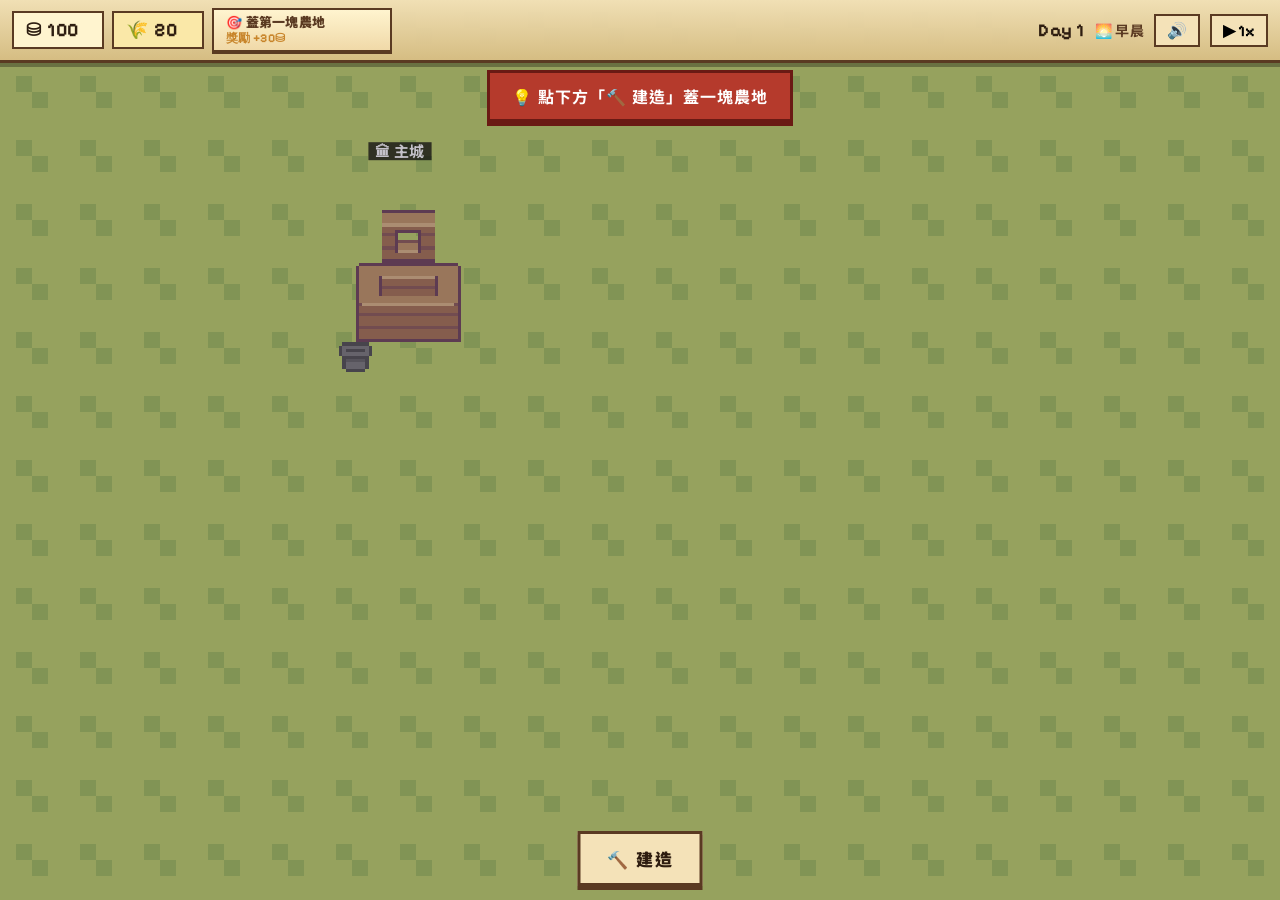
==== IdleEmpire.html @ 75d5b8c8 "v2.0 fixes: 5 個 sub-agent QA 找到的問題 1. [HIGH] 解 dead-end：主城加賣糧食換金幣面板（1糧=2金） 2. [HIGH] 飢餓速率減半 (1.6→0.8" ====
<!DOCTYPE html>
<html lang="zh-Hant">
<head>
<meta charset="UTF-8">
<meta name="viewport" content="width=device-width, initial-scale=1.0, maximum-scale=1.0, user-scalable=no">
<title>Idle Empire — 像素放置王國</title>
<link rel="preconnect" href="https://fonts.googleapis.com">
<link rel="preconnect" href="https://fonts.gstatic.com" crossorigin>
<link href="https://fonts.googleapis.com/css2?family=Pixelify+Sans:wght@500;700&family=Noto+Sans+TC:wght@500;700;900&display=swap" rel="stylesheet">
<link rel="stylesheet" href="./style.css?v=27">
</head>
<body>
  <!-- 載入畫面 -->
  <div id="loadingScreen">
    <div class="loading-inner">
      <div class="loading-title">IDLE EMPIRE</div>
      <div class="loading-subtitle">像素放置王國</div>
      <div class="loading-bar"><div id="loadingFill"></div></div>
      <div id="loadingStatus">準備中…</div>
    </div>
  </div>

  <!-- 主遊戲容器 -->
  <div id="game" class="hidden">
    <canvas id="world"></canvas>

    <!-- 頂部資源欄（v1.6：只留金幣與糧食） -->
    <div id="topBar">
      <div class="res" data-res="gold" title="金幣"><span class="icon">⛁</span><span class="val">0</span></div>
      <div class="res" data-res="food" title="糧食"><span class="icon">🌾</span><span class="val">0</span></div>

      <div id="milestone"></div>

      <div class="spacer"></div>

      <div id="dayInfo">
        <span id="dayLabel">Day 1</span>
        <span id="timeLabel">早晨</span>
        <button id="muteBtn" title="切換音樂">🔊</button>
        <button id="speedBtn" title="切換遊戲速度">▶ 1x</button>
      </div>
    </div>

    <!-- 提示飄字層（由 JS 操作） -->
    <div id="floaters"></div>

    <!-- 右側狀態 / 詳情面板 -->
    <aside id="sidePanel" class="hidden">
      <button class="closeBtn" id="closeSide">✕</button>
      <div id="sideContent"></div>
    </aside>

    <!-- 底部建造選單（v1.6：只留建造） -->
    <div id="bottomBar">
      <button class="bigBtn" id="buildBtn">🔨 建造</button>
    </div>

    <!-- 建造選單彈窗 -->
    <div id="buildMenu" class="modal hidden">
      <div class="modal-inner">
        <h2>選擇要建造的建築</h2>
        <div id="buildList"></div>
        <button class="closeBtn" data-close="buildMenu">✕</button>
      </div>
    </div>

    <!-- v1.6：市場、玩法說明先拿掉，等系統再深些回來 -->

    <!-- 建造擺放提示 -->
    <div id="placementHint" class="hidden">
      <span id="placementText">點擊空地擺放，按 ESC 取消</span>
    </div>

    <!-- 警告浮窗 -->
    <div id="toast" class="hidden"></div>
  </div>

  <script src="./game.js?v=27"></script>
</body>
</html>
---- style.css ----
/* ============================================================
   IDLE EMPIRE — 像素風 UI
   星露谷色調：暖米黃 + 木紋棕 + 草原綠
   ============================================================ */
:root {
  --c-bg: #2a1f17;
  --c-panel: #f4e2b8;
  --c-panel-dark: #d8be84;
  --c-border: #5a3a22;
  --c-border-lite: #8d5a30;
  --c-text: #2e1d10;
  --c-accent: #c8852b;
  --c-good: #4f8a3a;
  --c-bad: #b53a2c;
  --c-gold: #e8b73a;
  --c-wood: #a06a3a;
  --c-ore: #7a8c9c;
  --c-food: #d6a52a;
  --c-potion: #5fa84e;
}

* { box-sizing: border-box; margin: 0; padding: 0; }
html, body { width: 100%; height: 100%; overflow: hidden; }

/* 字體分工：中文用 Noto Sans TC（極清晰）、英數用 Pixelify Sans（保留像素風） */
body {
  font-family: 'Pixelify Sans', 'Noto Sans TC',
               -apple-system, 'PingFang TC', 'Microsoft JhengHei',
               'Segoe UI', sans-serif;
  font-weight: 700;
  color: var(--c-text);
  background: #000;
  user-select: none;
  -webkit-font-smoothing: antialiased;
  letter-spacing: .3px;
}
img, canvas { image-rendering: pixelated; image-rendering: crisp-edges; }
.hidden { display: none !important; }

/* 工具類：純像素數字（資源計數、時鐘） */
.pixfont { font-family: 'Pixelify Sans', 'Noto Sans TC', sans-serif; }
/* 工具類：純中文清晰（內文敘述） */
.cnfont { font-family: 'Noto Sans TC', -apple-system, 'PingFang TC', 'Microsoft JhengHei', sans-serif; }

/* ============================================================
   載入畫面
   ============================================================ */
#loadingScreen {
  position: fixed; inset: 0;
  background: linear-gradient(180deg, #5a3a22 0%, #2a1f17 100%);
  display: flex; align-items: center; justify-content: center;
  z-index: 9999;
  color: #f4e2b8;
}
.loading-inner { text-align: center; min-width: 360px; }
.loading-title {
  font-size: 56px; letter-spacing: 4px; color: #f4e2b8;
  text-shadow: 4px 4px 0 #2a1f17;
  font-family: 'Pixelify Sans', sans-serif;
}
.loading-subtitle {
  font-size: 18px; color: #d8be84; margin: 8px 0 28px;
  font-family: 'Noto Sans TC', sans-serif;
  letter-spacing: 2px;
}
.loading-bar {
  height: 14px; background: #2a1f17; border: 3px solid #f4e2b8;
  border-radius: 0; overflow: hidden;
}
#loadingFill {
  height: 100%; width: 0%;
  background: repeating-linear-gradient(45deg,
    #c8852b 0 6px, #e8b73a 6px 12px);
  transition: width .25s linear;
}
#loadingStatus { font-size: 13px; margin-top: 10px; color: #b89868; }

/* ============================================================
   遊戲畫布
   ============================================================ */
#game { position: fixed; inset: 0; }
#world {
  display: block;
  width: 100%; height: 100%;
  cursor: grab;
  background: #2a3018;
}
#world.dragging { cursor: grabbing; }
#world.placing { cursor: crosshair; }

/* ============================================================
   頂部資源欄
   ============================================================ */
#topBar {
  position: absolute; top: 0; left: 0; right: 0;
  display: flex; align-items: center; gap: 8px;
  padding: 8px 12px;
  background: linear-gradient(180deg, rgba(244,226,184,.96), rgba(216,190,132,.96));
  border-bottom: 3px solid var(--c-border);
  box-shadow: 0 4px 0 rgba(0,0,0,.3);
  z-index: 10;
}
#topBar .res {
  display: flex; align-items: center; gap: 6px;
  background: var(--c-panel);
  border: 2px solid var(--c-border);
  padding: 6px 12px;
  font-size: 17px;
  min-width: 92px;
  position: relative;
}
#topBar .res .icon { font-size: 18px; filter: grayscale(.05); }
#topBar .res .val {
  font-family: 'Pixelify Sans', sans-serif;
  font-variant-numeric: tabular-nums;
  font-size: 19px;
}
#topBar .res[data-res="gold"]   { background: #fff4cf; }
#topBar .res[data-res="wood"]   { background: #f0d9b8; }
#topBar .res[data-res="ore"]    { background: #d8dee4; }
#topBar .res[data-res="food"]   { background: #fae8a8; }
#topBar .res[data-res="potion"] { background: #d8ecc8; }
#topBar .spacer { flex: 1; }

/* 里程碑顯示 v2.0 */
#milestone {
  display: flex; flex-direction: column;
  background: linear-gradient(180deg, #fff4cf, #f0d9a8);
  border: 2px solid var(--c-border);
  padding: 4px 12px;
  font-size: 12px; line-height: 1.3;
  min-width: 180px;
  box-shadow: 0 2px 0 var(--c-border);
}
#milestone .ms-label {
  font-family: 'Noto Sans TC', sans-serif; font-weight: 900;
  color: var(--c-border); font-size: 13px;
}
#milestone .ms-reward {
  font-family: 'Pixelify Sans', sans-serif;
  color: var(--c-accent); font-size: 12px;
}
@media (max-width: 768px) {
  /* 手機：里程碑改成 chip 樣式，內容更緊湊 */
  #milestone {
    min-width: 0; max-width: 50vw;
    padding: 3px 8px;
    font-size: 11px;
  }
  #milestone .ms-label { font-size: 11px; }
  #milestone .ms-reward { font-size: 10px; }
}

#dayInfo {
  display: flex; align-items: center; gap: 10px;
  font-size: 16px;
}
#dayInfo #dayLabel { font-family: 'Pixelify Sans', sans-serif; font-size: 18px; }
#dayInfo #timeLabel { color: var(--c-border); font-size: 14px; font-family: 'Noto Sans TC', sans-serif; }
#speedBtn, #muteBtn {
  border: 2px solid var(--c-border);
  background: var(--c-panel);
  padding: 5px 11px; font-family: 'Pixelify Sans', sans-serif; font-weight: 700;
  cursor: pointer; font-size: 16px;
}
#speedBtn:hover, #muteBtn:hover { background: #fff4cf; }

/* ============================================================
   底部按鈕欄
   ============================================================ */
#bottomBar {
  position: absolute; bottom: 14px; left: 50%; transform: translateX(-50%);
  display: flex; gap: 12px;
  z-index: 10;
}
.bigBtn {
  font-family: 'Noto Sans TC', sans-serif; font-weight: 900; font-size: 17px;
  padding: 12px 26px;
  background: var(--c-panel);
  border: 3px solid var(--c-border);
  box-shadow: 0 4px 0 var(--c-border);
  cursor: pointer; color: var(--c-text);
  transition: transform .04s, box-shadow .04s;
  letter-spacing: 2px;
}
.bigBtn:hover { background: #fff4cf; }
.bigBtn:active { transform: translateY(3px); box-shadow: 0 1px 0 var(--c-border); }

/* 玩家還沒蓋過農地時，建造按鈕脈動提示 */
.bigBtn.pulse {
  animation: btn-pulse 1.6s ease-in-out infinite;
}
@keyframes btn-pulse {
  0%, 100% { box-shadow: 0 4px 0 var(--c-border), 0 0 0 0 rgba(232,183,58,.6); }
  50% { box-shadow: 0 4px 0 var(--c-border), 0 0 0 14px rgba(232,183,58,0); }
}

/* ============================================================
   側邊面板（建築/NPC 詳情）
   ============================================================ */
#sidePanel {
  position: absolute; top: 60px; right: 14px; bottom: 80px;
  width: 320px;
  background: var(--c-panel);
  border: 3px solid var(--c-border);
  box-shadow: 4px 4px 0 rgba(0,0,0,.3);
  padding: 14px;
  overflow-y: auto;
  z-index: 8;
}
#sidePanel h2 { font-size: 20px; margin-bottom: 8px; color: var(--c-border); border-bottom: 2px dashed var(--c-border-lite); padding-bottom: 6px; font-family: 'Noto Sans TC', sans-serif; letter-spacing: 1px; }
#sidePanel h3 { font-size: 15px; margin: 10px 0 4px; font-family: 'Noto Sans TC', sans-serif; }
#sidePanel .stat { display: flex; justify-content: space-between; font-size: 14px; padding: 3px 0; font-family: 'Noto Sans TC', sans-serif; }
#sidePanel .stat span:last-child { font-family: 'Pixelify Sans', sans-serif; font-size: 15px; }
#sidePanel .bar { background: #2a1f17; border: 2px solid var(--c-border); height: 12px; margin: 4px 0 8px; position: relative; }
#sidePanel .bar > div { height: 100%; transition: width .2s; }
#sidePanel .bar.hp > div { background: linear-gradient(90deg, #d65a3a, #f08858); }
#sidePanel .bar.hunger > div { background: linear-gradient(90deg, #c8852b, #e8b73a); }
#sidePanel .actBtn {
  width: 100%; margin-top: 8px;
  padding: 10px; font-family: inherit; font-weight: 700; font-size: 14px;
  background: var(--c-good); color: #fff;
  border: 2px solid #2a4a1a; box-shadow: 0 3px 0 #2a4a1a;
  cursor: pointer;
}
#sidePanel .actBtn:hover { filter: brightness(1.1); }
#sidePanel .actBtn:disabled { background: #888; border-color: #444; box-shadow: 0 3px 0 #444; cursor: not-allowed; }
#sidePanel .actBtn.danger { background: var(--c-bad); border-color: #6a1a14; box-shadow: 0 3px 0 #6a1a14; }
#sidePanel .npcCard {
  border: 2px solid var(--c-border-lite);
  padding: 6px; margin: 4px 0;
  background: rgba(255,255,255,.4);
  font-size: 12px;
  cursor: pointer;
}
#sidePanel .npcCard:hover { background: rgba(255,255,255,.7); }

.closeBtn {
  position: absolute; top: 6px; right: 6px;
  width: 28px; height: 28px;
  border: 2px solid var(--c-border);
  background: var(--c-bad); color: #fff;
  font-family: inherit; font-weight: 700; cursor: pointer;
  font-size: 14px;
}

/* ============================================================
   建造選單 / 市場 / 玩法 共用 Modal
   ============================================================ */
.modal {
  position: fixed; inset: 0;
  background: rgba(0,0,0,.5);
  display: flex; align-items: center; justify-content: center;
  z-index: 100;
}
.modal-inner {
  background: var(--c-panel);
  border: 3px solid var(--c-border);
  box-shadow: 6px 6px 0 rgba(0,0,0,.3);
  padding: 20px 22px;
  max-width: 540px; width: 90%;
  max-height: 80vh;
  overflow-y: auto;
  position: relative;
}
.modal-inner h2 { font-size: 22px; margin-bottom: 12px; color: var(--c-border); font-family: 'Noto Sans TC', sans-serif; letter-spacing: 1px; }
.modal-inner ul { list-style: none; padding: 0; }
.modal-inner li { font-size: 15px; padding: 7px 0; border-bottom: 1px dashed var(--c-border-lite); font-family: 'Noto Sans TC', sans-serif; line-height: 1.5; }
.modal-inner .hint { font-size: 14px; color: var(--c-border-lite); margin-bottom: 12px; font-family: 'Noto Sans TC', sans-serif; }

.buildCard, .marketRow {
  display: flex; align-items: center; gap: 10px;
  padding: 10px;
  border: 2px solid var(--c-border-lite);
  background: #fff4cf;
  margin-bottom: 8px;
  cursor: pointer;
  transition: transform .04s;
}
.buildCard:hover, .marketRow:hover { background: #fff8e1; transform: translateX(3px); }
.buildCard.disabled, .marketRow.disabled { opacity: .5; cursor: not-allowed; }
.buildCard .info, .marketRow .info { flex: 1; }
.buildCard .name, .marketRow .name { font-size: 17px; font-family: 'Noto Sans TC', sans-serif; }
.buildCard .desc { font-size: 13px; color: var(--c-border-lite); font-family: 'Noto Sans TC', sans-serif; line-height: 1.4; margin: 3px 0; }
.buildCard .cost, .marketRow .cost { font-size: 14px; color: var(--c-border); font-family: 'Pixelify Sans', sans-serif; }
.buildCard .preview { width: 56px; height: 56px; image-rendering: pixelated; }

.marketRow .qtyBtn {
  font-family: 'Noto Sans TC', sans-serif; font-weight: 900;
  background: var(--c-accent); color: #fff;
  border: 2px solid var(--c-border); padding: 7px 14px;
  cursor: pointer; box-shadow: 0 2px 0 var(--c-border);
  font-size: 14px;
  letter-spacing: 1px;
}
.marketRow .qtyBtn:hover { filter: brightness(1.1); }
.marketRow .qtyBtn:disabled { opacity: .4; cursor: not-allowed; }

/* ============================================================
   擺放提示
   ============================================================ */
#placementHint {
  position: absolute; top: 60px; left: 50%; transform: translateX(-50%);
  background: var(--c-panel);
  border: 3px solid var(--c-border);
  padding: 6px 14px;
  font-size: 13px;
  z-index: 50;
  box-shadow: 0 3px 0 var(--c-border);
  animation: bobIn .3s ease;
}
@keyframes bobIn {
  from { opacity: 0; transform: translate(-50%, -10px); }
  to { opacity: 1; transform: translate(-50%, 0); }
}

/* ============================================================
   飄字提示
   ============================================================ */
#floaters {
  position: absolute; inset: 0;
  pointer-events: none;
  z-index: 5;
  overflow: hidden;
}
.floater {
  position: absolute;
  font-size: 17px; font-weight: 700;
  font-family: 'Pixelify Sans', sans-serif;
  text-shadow: 1px 1px 0 #000, 2px 2px 0 #000, 0 0 4px rgba(0,0,0,.6);
  animation: floatUp 1.2s forwards;
  pointer-events: none;
}
.floater.gain { color: #ffd84a; }
.floater.lose { color: #ff7a5c; }
.floater.info { color: #aef0ff; }
@keyframes floatUp {
  0% { opacity: 0; transform: translate(-50%, 0); }
  15% { opacity: 1; transform: translate(-50%, -8px); }
  100% { opacity: 0; transform: translate(-50%, -36px); }
}

/* ============================================================
   Toast 警告
   ============================================================ */
#toast {
  position: absolute; top: 70px; left: 50%; transform: translateX(-50%);
  background: var(--c-bad); color: #fff;
  padding: 11px 22px;
  border: 3px solid #6a1a14;
  box-shadow: 0 4px 0 #6a1a14;
  z-index: 200;
  font-size: 16px;
  font-family: 'Noto Sans TC', sans-serif;
  font-weight: 700;
  letter-spacing: 1px;
  animation: bobIn .3s ease;
}

#placementHint { font-size: 14px; font-family: 'Noto Sans TC', sans-serif; }

/* ============================================================
   手機/平板響應式（觸控友好）
   ============================================================ */
@media (max-width: 768px) {
  /* 頂部資源欄：縮小 + 允許橫向捲動 */
  #topBar { gap: 4px; padding: 6px 8px; overflow-x: auto; flex-wrap: nowrap; }
  #topBar .res {
    min-width: 64px; padding: 4px 8px; font-size: 14px;
    flex-shrink: 0;
  }
  #topBar .res .icon { font-size: 14px; }
  #topBar .res .val { font-size: 15px; }
  #dayInfo { gap: 4px; font-size: 13px; flex-shrink: 0; }
  #dayInfo #dayLabel { font-size: 14px; }
  #dayInfo #timeLabel { font-size: 11px; }
  #speedBtn, #muteBtn { padding: 6px 10px; font-size: 14px; }

  /* 底部按鈕：放大易按 */
  #bottomBar { bottom: 10px; gap: 8px; }
  .bigBtn {
    font-size: 16px; padding: 14px 20px;
    border-width: 2px; box-shadow: 0 3px 0 var(--c-border);
  }

  /* 側邊面板：手機改成全寬 + 從底部彈出 */
  #sidePanel {
    top: auto; bottom: 80px; left: 8px; right: 8px;
    width: auto; max-height: 50vh;
  }

  /* 模組視窗：佔更大畫面 */
  .modal-inner { padding: 16px; max-width: 92%; }
  .modal-inner h2 { font-size: 19px; }

  /* 載入畫面 */
  .loading-title { font-size: 38px; }
  .loading-subtitle { font-size: 15px; }
  .loading-inner { min-width: 280px; }
}

@media (max-width: 480px) {
  #topBar .res { min-width: 56px; font-size: 13px; }
  .bigBtn { font-size: 15px; padding: 12px 16px; }
}

/* 觸控裝置：禁掉長按選取、雙擊放大 */
canvas {
  touch-action: none;
  -webkit-user-select: none;
  -webkit-touch-callout: none;
}
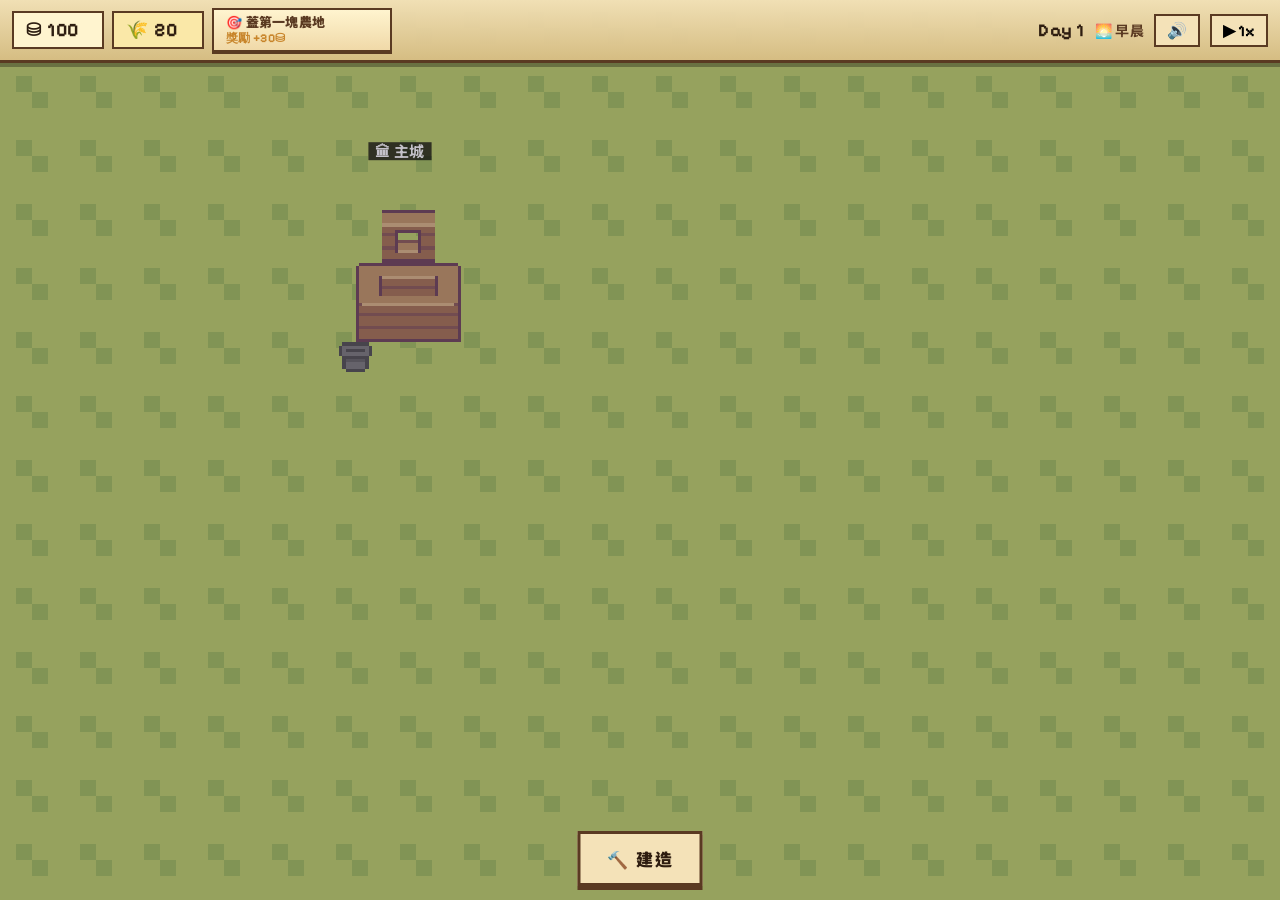
==== commit a73f6f8e: "v2.0: 加王國統計面板（點主城看遊玩時間/累積收成/招募/死亡）" ====
--- a/IdleEmpire.html
+++ b/IdleEmpire.html
@@ -7,7 +7,7 @@
 <link rel="preconnect" href="https://fonts.googleapis.com">
 <link rel="preconnect" href="https://fonts.gstatic.com" crossorigin>
 <link href="https://fonts.googleapis.com/css2?family=Pixelify+Sans:wght@500;700&family=Noto+Sans+TC:wght@500;700;900&display=swap" rel="stylesheet">
-<link rel="stylesheet" href="./style.css?v=27">
+<link rel="stylesheet" href="./style.css?v=28">
 </head>
 <body>
   <!-- 載入畫面 -->
@@ -75,6 +75,6 @@
     <div id="toast" class="hidden"></div>
   </div>
 
-  <script src="./game.js?v=27"></script>
+  <script src="./game.js?v=28"></script>
 </body>
 </html>
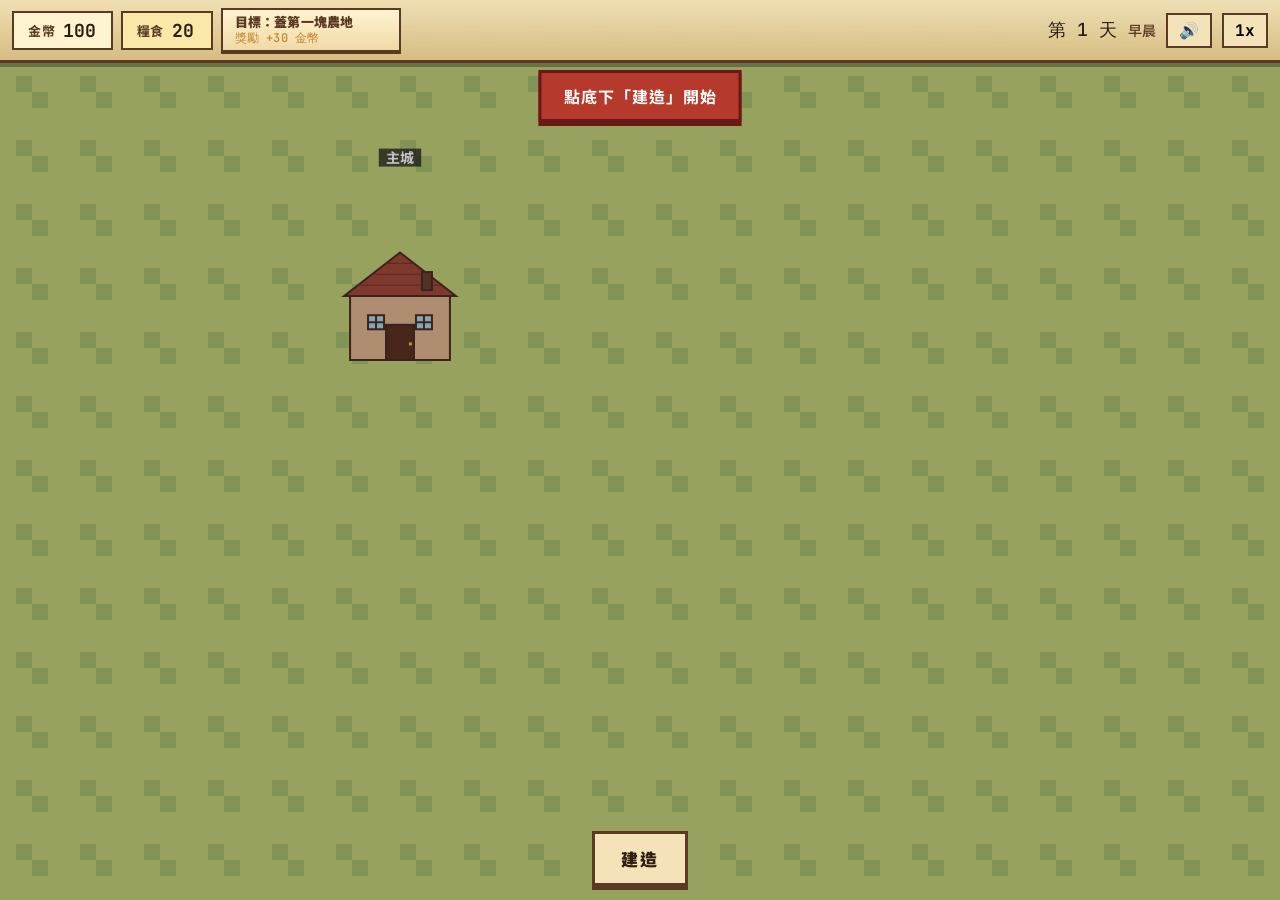
==== commit 9361b15b: "v2.1: 5 項回饋（字體/移除 emoji/簡化文字/4 軸移動/主城重畫） 1. 字體換 JetBrains Mono（2/8 完全分得清）+ Noto Sans TC 中文 2. 全部移除 e" ====
--- a/IdleEmpire.html
+++ b/IdleEmpire.html
@@ -6,8 +6,8 @@
 <title>Idle Empire — 像素放置王國</title>
 <link rel="preconnect" href="https://fonts.googleapis.com">
 <link rel="preconnect" href="https://fonts.gstatic.com" crossorigin>
-<link href="https://fonts.googleapis.com/css2?family=Pixelify+Sans:wght@500;700&family=Noto+Sans+TC:wght@500;700;900&display=swap" rel="stylesheet">
-<link rel="stylesheet" href="./style.css?v=28">
+<link href="https://fonts.googleapis.com/css2?family=Noto+Sans+TC:wght@400;500;700;900&family=JetBrains+Mono:wght@500;700&display=swap" rel="stylesheet">
+<link rel="stylesheet" href="./style.css?v=30">
 </head>
 <body>
   <!-- 載入畫面 -->
@@ -16,7 +16,7 @@
       <div class="loading-title">IDLE EMPIRE</div>
       <div class="loading-subtitle">像素放置王國</div>
       <div class="loading-bar"><div id="loadingFill"></div></div>
-      <div id="loadingStatus">準備中…</div>
+      <div id="loadingStatus">準備中</div>
     </div>
   </div>
 
@@ -24,20 +24,20 @@
   <div id="game" class="hidden">
     <canvas id="world"></canvas>
 
-    <!-- 頂部資源欄（v1.6：只留金幣與糧食） -->
+    <!-- 頂部資源欄（v2.1：純文字標籤、無 emoji） -->
     <div id="topBar">
-      <div class="res" data-res="gold" title="金幣"><span class="icon">⛁</span><span class="val">0</span></div>
-      <div class="res" data-res="food" title="糧食"><span class="icon">🌾</span><span class="val">0</span></div>
+      <div class="res" data-res="gold"><span class="lbl">金幣</span><span class="val">0</span></div>
+      <div class="res" data-res="food"><span class="lbl">糧食</span><span class="val">0</span></div>
 
       <div id="milestone"></div>
 
       <div class="spacer"></div>
 
       <div id="dayInfo">
-        <span id="dayLabel">Day 1</span>
+        <span id="dayLabel">第 1 天</span>
         <span id="timeLabel">早晨</span>
-        <button id="muteBtn" title="切換音樂">🔊</button>
-        <button id="speedBtn" title="切換遊戲速度">▶ 1x</button>
+        <button id="muteBtn" title="切換音樂">音</button>
+        <button id="speedBtn" title="切換遊戲速度">1x</button>
       </div>
     </div>
 
@@ -50,9 +50,9 @@
       <div id="sideContent"></div>
     </aside>
 
-    <!-- 底部建造選單（v1.6：只留建造） -->
+    <!-- 底部建造選單（v2.1：純文字） -->
     <div id="bottomBar">
-      <button class="bigBtn" id="buildBtn">🔨 建造</button>
+      <button class="bigBtn" id="buildBtn">建造</button>
     </div>
 
     <!-- 建造選單彈窗 -->
@@ -68,13 +68,13 @@
 
     <!-- 建造擺放提示 -->
     <div id="placementHint" class="hidden">
-      <span id="placementText">點擊空地擺放，按 ESC 取消</span>
+      <span id="placementText">點空地擺放，ESC 取消</span>
     </div>
 
     <!-- 警告浮窗 -->
     <div id="toast" class="hidden"></div>
   </div>
 
-  <script src="./game.js?v=28"></script>
+  <script src="./game.js?v=30"></script>
 </body>
 </html>
--- a/style.css
+++ b/style.css
@@ -22,25 +22,23 @@
 * { box-sizing: border-box; margin: 0; padding: 0; }
 html, body { width: 100%; height: 100%; overflow: hidden; }
 
-/* 字體分工：中文用 Noto Sans TC（極清晰）、英數用 Pixelify Sans（保留像素風） */
+/* v2.1：字體 — 數字用 JetBrains Mono（2/8 完全分得清）、中文用 Noto Sans TC */
 body {
-  font-family: 'Pixelify Sans', 'Noto Sans TC',
+  font-family: 'JetBrains Mono', 'Noto Sans TC',
                -apple-system, 'PingFang TC', 'Microsoft JhengHei',
                'Segoe UI', sans-serif;
-  font-weight: 700;
+  font-weight: 500;
   color: var(--c-text);
   background: #000;
   user-select: none;
   -webkit-font-smoothing: antialiased;
-  letter-spacing: .3px;
+  letter-spacing: .2px;
 }
 img, canvas { image-rendering: pixelated; image-rendering: crisp-edges; }
 .hidden { display: none !important; }
 
-/* 工具類：純像素數字（資源計數、時鐘） */
-.pixfont { font-family: 'Pixelify Sans', 'Noto Sans TC', sans-serif; }
-/* 工具類：純中文清晰（內文敘述） */
-.cnfont { font-family: 'Noto Sans TC', -apple-system, 'PingFang TC', 'Microsoft JhengHei', sans-serif; }
+.numfont { font-family: 'JetBrains Mono', monospace; font-variant-numeric: tabular-nums; }
+.cnfont { font-family: 'Noto Sans TC', -apple-system, 'PingFang TC', sans-serif; }
 
 /* ============================================================
    載入畫面
@@ -56,7 +54,7 @@
 .loading-title {
   font-size: 56px; letter-spacing: 4px; color: #f4e2b8;
   text-shadow: 4px 4px 0 #2a1f17;
-  font-family: 'Pixelify Sans', sans-serif;
+  font-family: 'JetBrains Mono', sans-serif;
 }
 .loading-subtitle {
   font-size: 18px; color: #d8be84; margin: 8px 0 28px;
@@ -101,19 +99,24 @@
   z-index: 10;
 }
 #topBar .res {
-  display: flex; align-items: center; gap: 6px;
+  display: flex; align-items: center; gap: 8px;
   background: var(--c-panel);
   border: 2px solid var(--c-border);
-  padding: 6px 12px;
-  font-size: 17px;
+  padding: 6px 14px;
   min-width: 92px;
   position: relative;
 }
-#topBar .res .icon { font-size: 18px; filter: grayscale(.05); }
+#topBar .res .lbl {
+  font-family: 'Noto Sans TC', sans-serif;
+  font-size: 13px; font-weight: 700;
+  color: var(--c-border);
+  letter-spacing: .5px;
+}
 #topBar .res .val {
-  font-family: 'Pixelify Sans', sans-serif;
+  font-family: 'JetBrains Mono', monospace;
   font-variant-numeric: tabular-nums;
-  font-size: 19px;
+  font-size: 18px; font-weight: 700;
+  color: var(--c-text);
 }
 #topBar .res[data-res="gold"]   { background: #fff4cf; }
 #topBar .res[data-res="wood"]   { background: #f0d9b8; }
@@ -137,7 +140,7 @@
   color: var(--c-border); font-size: 13px;
 }
 #milestone .ms-reward {
-  font-family: 'Pixelify Sans', sans-serif;
+  font-family: 'JetBrains Mono', sans-serif;
   color: var(--c-accent); font-size: 12px;
 }
 @media (max-width: 768px) {
@@ -155,12 +158,12 @@
   display: flex; align-items: center; gap: 10px;
   font-size: 16px;
 }
-#dayInfo #dayLabel { font-family: 'Pixelify Sans', sans-serif; font-size: 18px; }
+#dayInfo #dayLabel { font-family: 'JetBrains Mono', sans-serif; font-size: 18px; }
 #dayInfo #timeLabel { color: var(--c-border); font-size: 14px; font-family: 'Noto Sans TC', sans-serif; }
 #speedBtn, #muteBtn {
   border: 2px solid var(--c-border);
   background: var(--c-panel);
-  padding: 5px 11px; font-family: 'Pixelify Sans', sans-serif; font-weight: 700;
+  padding: 5px 11px; font-family: 'JetBrains Mono', sans-serif; font-weight: 700;
   cursor: pointer; font-size: 16px;
 }
 #speedBtn:hover, #muteBtn:hover { background: #fff4cf; }
@@ -211,7 +214,7 @@
 #sidePanel h2 { font-size: 20px; margin-bottom: 8px; color: var(--c-border); border-bottom: 2px dashed var(--c-border-lite); padding-bottom: 6px; font-family: 'Noto Sans TC', sans-serif; letter-spacing: 1px; }
 #sidePanel h3 { font-size: 15px; margin: 10px 0 4px; font-family: 'Noto Sans TC', sans-serif; }
 #sidePanel .stat { display: flex; justify-content: space-between; font-size: 14px; padding: 3px 0; font-family: 'Noto Sans TC', sans-serif; }
-#sidePanel .stat span:last-child { font-family: 'Pixelify Sans', sans-serif; font-size: 15px; }
+#sidePanel .stat span:last-child { font-family: 'JetBrains Mono', sans-serif; font-size: 15px; }
 #sidePanel .bar { background: #2a1f17; border: 2px solid var(--c-border); height: 12px; margin: 4px 0 8px; position: relative; }
 #sidePanel .bar > div { height: 100%; transition: width .2s; }
 #sidePanel .bar.hp > div { background: linear-gradient(90deg, #d65a3a, #f08858); }
@@ -282,7 +285,7 @@
 .buildCard .info, .marketRow .info { flex: 1; }
 .buildCard .name, .marketRow .name { font-size: 17px; font-family: 'Noto Sans TC', sans-serif; }
 .buildCard .desc { font-size: 13px; color: var(--c-border-lite); font-family: 'Noto Sans TC', sans-serif; line-height: 1.4; margin: 3px 0; }
-.buildCard .cost, .marketRow .cost { font-size: 14px; color: var(--c-border); font-family: 'Pixelify Sans', sans-serif; }
+.buildCard .cost, .marketRow .cost { font-size: 14px; color: var(--c-border); font-family: 'JetBrains Mono', sans-serif; }
 .buildCard .preview { width: 56px; height: 56px; image-rendering: pixelated; }
 
 .marketRow .qtyBtn {
@@ -326,7 +329,7 @@
 .floater {
   position: absolute;
   font-size: 17px; font-weight: 700;
-  font-family: 'Pixelify Sans', sans-serif;
+  font-family: 'JetBrains Mono', sans-serif;
   text-shadow: 1px 1px 0 #000, 2px 2px 0 #000, 0 0 4px rgba(0,0,0,.6);
   animation: floatUp 1.2s forwards;
   pointer-events: none;
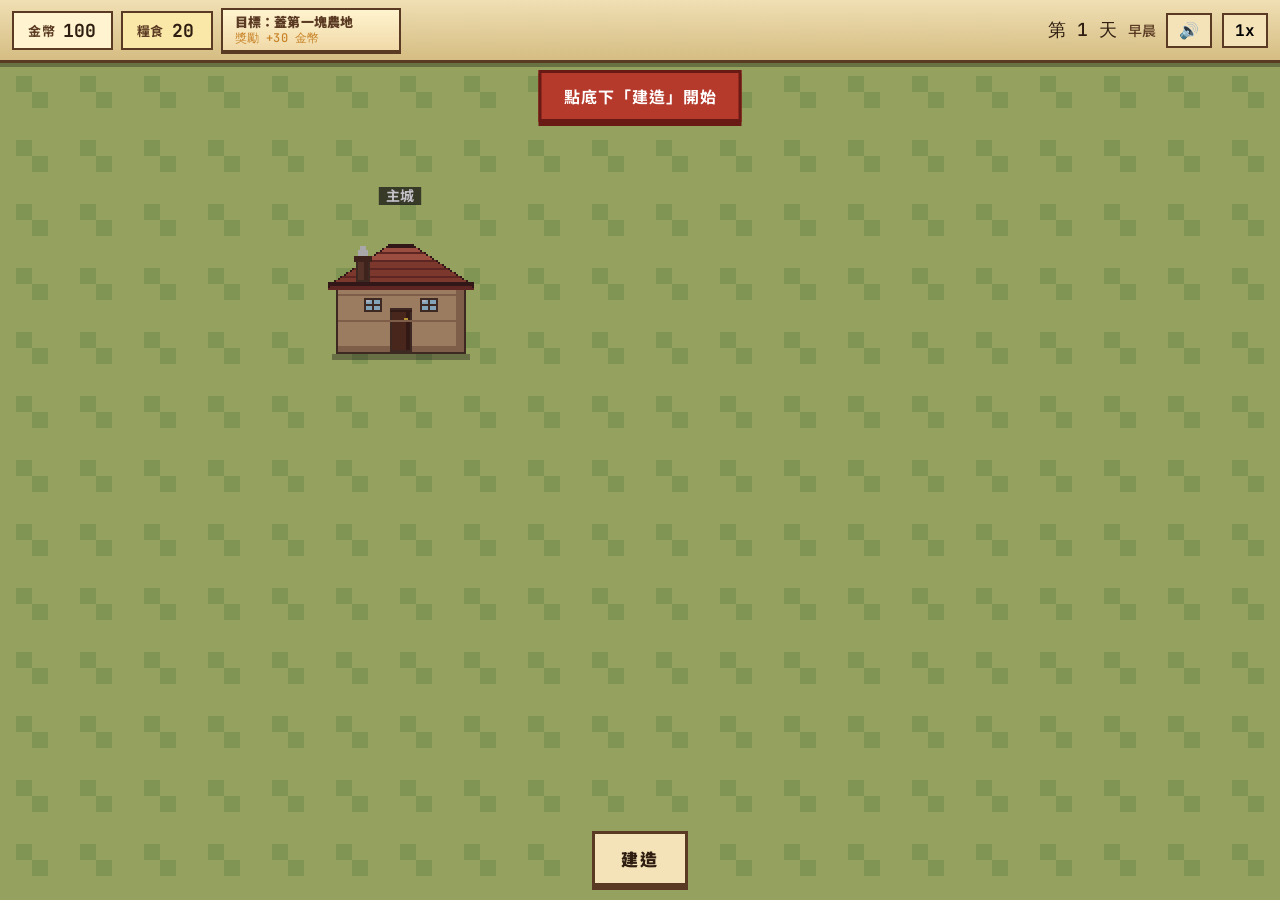
==== commit daeb36cc: "v2.2: 4 項回饋 1. NPC 抖動修復：L 型路徑（軸選擇後維持到該軸到達，不再每 tick 重選） 2. 主城重做為真像素 sprite（PIL 繪製 96x80，限定調色盤、無反鋸齒） 3" ====
--- a/IdleEmpire.html
+++ b/IdleEmpire.html
@@ -7,7 +7,7 @@
 <link rel="preconnect" href="https://fonts.googleapis.com">
 <link rel="preconnect" href="https://fonts.gstatic.com" crossorigin>
 <link href="https://fonts.googleapis.com/css2?family=Noto+Sans+TC:wght@400;500;700;900&family=JetBrains+Mono:wght@500;700&display=swap" rel="stylesheet">
-<link rel="stylesheet" href="./style.css?v=30">
+<link rel="stylesheet" href="./style.css?v=31">
 </head>
 <body>
   <!-- 載入畫面 -->
@@ -75,6 +75,6 @@
     <div id="toast" class="hidden"></div>
   </div>
 
-  <script src="./game.js?v=30"></script>
+  <script src="./game.js?v=31"></script>
 </body>
 </html>
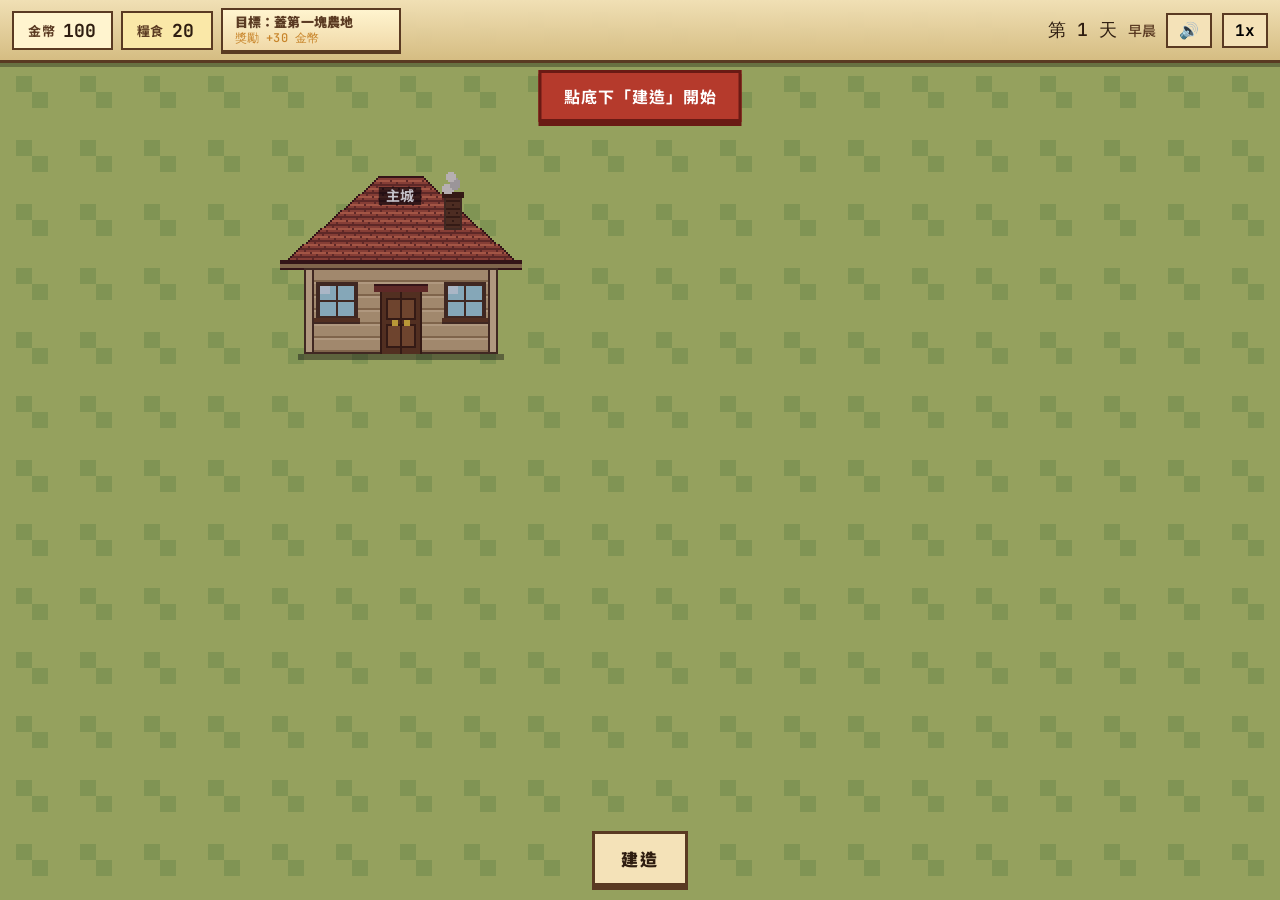
==== commit 717e3ca6: "v2.3: 4 項回饋全部解 1. NPC 多時卡頓 → 視窗 culling（畫面外不渲染）+ name 標籤寬度 cache（避免每幀 measureText）+ 移除非必要 ctx.save/r" ====
--- a/IdleEmpire.html
+++ b/IdleEmpire.html
@@ -7,7 +7,7 @@
 <link rel="preconnect" href="https://fonts.googleapis.com">
 <link rel="preconnect" href="https://fonts.gstatic.com" crossorigin>
 <link href="https://fonts.googleapis.com/css2?family=Noto+Sans+TC:wght@400;500;700;900&family=JetBrains+Mono:wght@500;700&display=swap" rel="stylesheet">
-<link rel="stylesheet" href="./style.css?v=31">
+<link rel="stylesheet" href="./style.css?v=33">
 </head>
 <body>
   <!-- 載入畫面 -->
@@ -75,6 +75,6 @@
     <div id="toast" class="hidden"></div>
   </div>
 
-  <script src="./game.js?v=31"></script>
+  <script src="./game.js?v=33"></script>
 </body>
 </html>
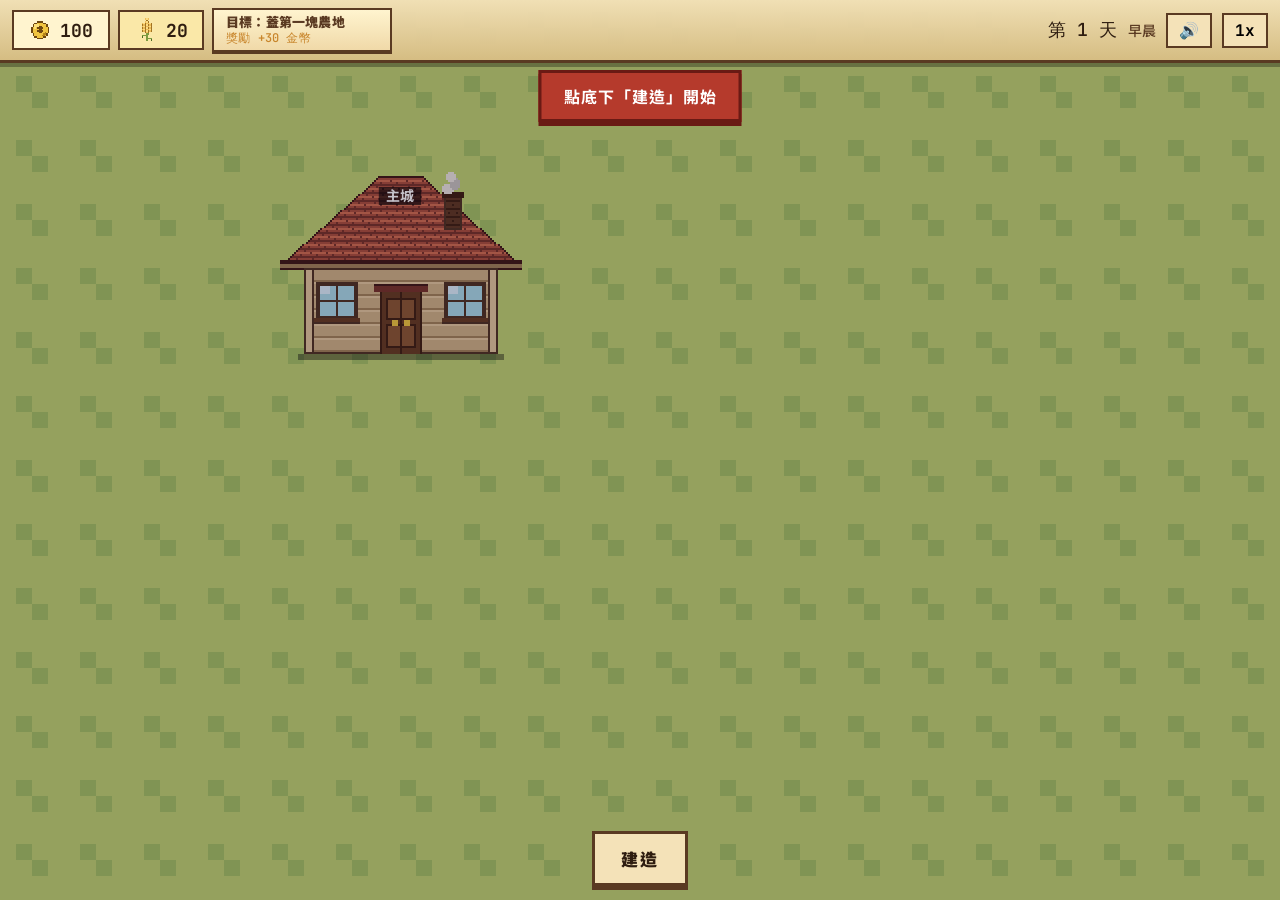
==== commit 28aac390: "v2.4: 9 項回饋全部解 + #9 自行優化 1. NPC-NPC 碰撞：靠近時互相推開（不再重疊穿過） 2. 移除農地稻草人 3. 賣糧食功能搬到獨立市場建築（60 金）；主城變純統計 4. 升" ====
--- a/IdleEmpire.html
+++ b/IdleEmpire.html
@@ -7,7 +7,7 @@
 <link rel="preconnect" href="https://fonts.googleapis.com">
 <link rel="preconnect" href="https://fonts.gstatic.com" crossorigin>
 <link href="https://fonts.googleapis.com/css2?family=Noto+Sans+TC:wght@400;500;700;900&family=JetBrains+Mono:wght@500;700&display=swap" rel="stylesheet">
-<link rel="stylesheet" href="./style.css?v=33">
+<link rel="stylesheet" href="./style.css?v=34">
 </head>
 <body>
   <!-- 載入畫面 -->
@@ -24,10 +24,10 @@
   <div id="game" class="hidden">
     <canvas id="world"></canvas>
 
-    <!-- 頂部資源欄（v2.1：純文字標籤、無 emoji） -->
+    <!-- 頂部資源欄（v2.4：自製像素 icon） -->
     <div id="topBar">
-      <div class="res" data-res="gold"><span class="lbl">金幣</span><span class="val">0</span></div>
-      <div class="res" data-res="food"><span class="lbl">糧食</span><span class="val">0</span></div>
+      <div class="res" data-res="gold"><img class="ico" src="./assets/ui/icons/coin.png?v=33"  alt="金幣"><span class="val">0</span></div>
+      <div class="res" data-res="food"><img class="ico" src="./assets/ui/icons/wheat.png?v=33" alt="糧食"><span class="val">0</span></div>
 
       <div id="milestone"></div>
 
@@ -75,6 +75,6 @@
     <div id="toast" class="hidden"></div>
   </div>
 
-  <script src="./game.js?v=33"></script>
+  <script src="./game.js?v=34"></script>
 </body>
 </html>
--- a/style.css
+++ b/style.css
@@ -103,14 +103,13 @@
   background: var(--c-panel);
   border: 2px solid var(--c-border);
   padding: 6px 14px;
-  min-width: 92px;
+  min-width: 84px;
   position: relative;
 }
-#topBar .res .lbl {
-  font-family: 'Noto Sans TC', sans-serif;
-  font-size: 13px; font-weight: 700;
-  color: var(--c-border);
-  letter-spacing: .5px;
+#topBar .res .ico {
+  width: 24px; height: 24px;
+  image-rendering: pixelated;
+  flex-shrink: 0;
 }
 #topBar .res .val {
   font-family: 'JetBrains Mono', monospace;
@@ -213,8 +212,22 @@
 }
 #sidePanel h2 { font-size: 20px; margin-bottom: 8px; color: var(--c-border); border-bottom: 2px dashed var(--c-border-lite); padding-bottom: 6px; font-family: 'Noto Sans TC', sans-serif; letter-spacing: 1px; }
 #sidePanel h3 { font-size: 15px; margin: 10px 0 4px; font-family: 'Noto Sans TC', sans-serif; }
-#sidePanel .stat { display: flex; justify-content: space-between; font-size: 14px; padding: 3px 0; font-family: 'Noto Sans TC', sans-serif; }
-#sidePanel .stat span:last-child { font-family: 'JetBrains Mono', sans-serif; font-size: 15px; }
+#sidePanel .stat {
+  display: flex; align-items: baseline; gap: 8px;
+  font-size: 14px; padding: 3px 0;
+  font-family: 'Noto Sans TC', sans-serif;
+}
+#sidePanel .stat > span:first-child {
+  flex-shrink: 0; min-width: 56px;
+  color: var(--c-border-lite); font-size: 13px;
+}
+#sidePanel .stat > span:last-child {
+  flex: 1; text-align: right;
+  font-family: 'Noto Sans TC', sans-serif;
+  font-size: 14px;
+  white-space: normal; word-break: keep-all;
+  line-height: 1.45;
+}
 #sidePanel .bar { background: #2a1f17; border: 2px solid var(--c-border); height: 12px; margin: 4px 0 8px; position: relative; }
 #sidePanel .bar > div { height: 100%; transition: width .2s; }
 #sidePanel .bar.hp > div { background: linear-gradient(90deg, #d65a3a, #f08858); }
@@ -246,6 +259,21 @@
   font-family: inherit; font-weight: 700; cursor: pointer;
   font-size: 14px;
 }
+
+.backBtn {
+  display: inline-block;
+  padding: 5px 12px;
+  margin-bottom: 10px;
+  border: 2px solid var(--c-border);
+  background: var(--c-panel);
+  font-family: 'Noto Sans TC', sans-serif;
+  font-size: 13px; font-weight: 700;
+  color: var(--c-border);
+  cursor: pointer;
+  box-shadow: 0 2px 0 var(--c-border);
+}
+.backBtn:hover { background: #fff4cf; }
+.backBtn:active { transform: translateY(2px); box-shadow: 0 0 0 var(--c-border); }
 
 /* ============================================================
    建造選單 / 市場 / 玩法 共用 Modal
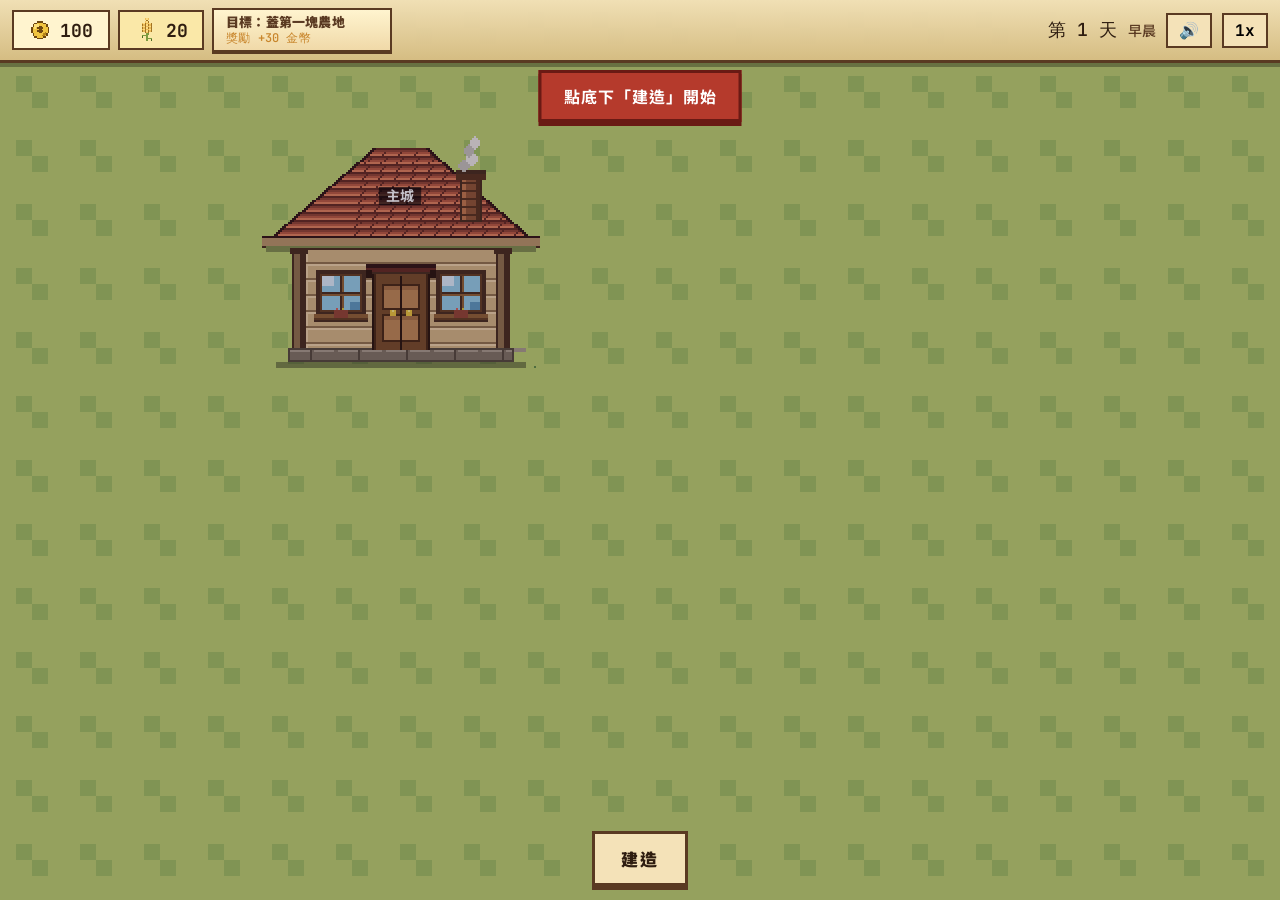
==== commit e8eceb37: "v2.5: 性能 + 建築碰撞 + 立體主城 1. 性能 — NPC-NPC 碰撞 O(N²) → O(N) 空間網格（48px cell，只檢查 3x3 鄰格）    - 100 NPC 時計算量從" ====
--- a/IdleEmpire.html
+++ b/IdleEmpire.html
@@ -7,7 +7,7 @@
 <link rel="preconnect" href="https://fonts.googleapis.com">
 <link rel="preconnect" href="https://fonts.gstatic.com" crossorigin>
 <link href="https://fonts.googleapis.com/css2?family=Noto+Sans+TC:wght@400;500;700;900&family=JetBrains+Mono:wght@500;700&display=swap" rel="stylesheet">
-<link rel="stylesheet" href="./style.css?v=34">
+<link rel="stylesheet" href="./style.css?v=35">
 </head>
 <body>
   <!-- 載入畫面 -->
@@ -75,6 +75,6 @@
     <div id="toast" class="hidden"></div>
   </div>
 
-  <script src="./game.js?v=34"></script>
+  <script src="./game.js?v=35"></script>
 </body>
 </html>
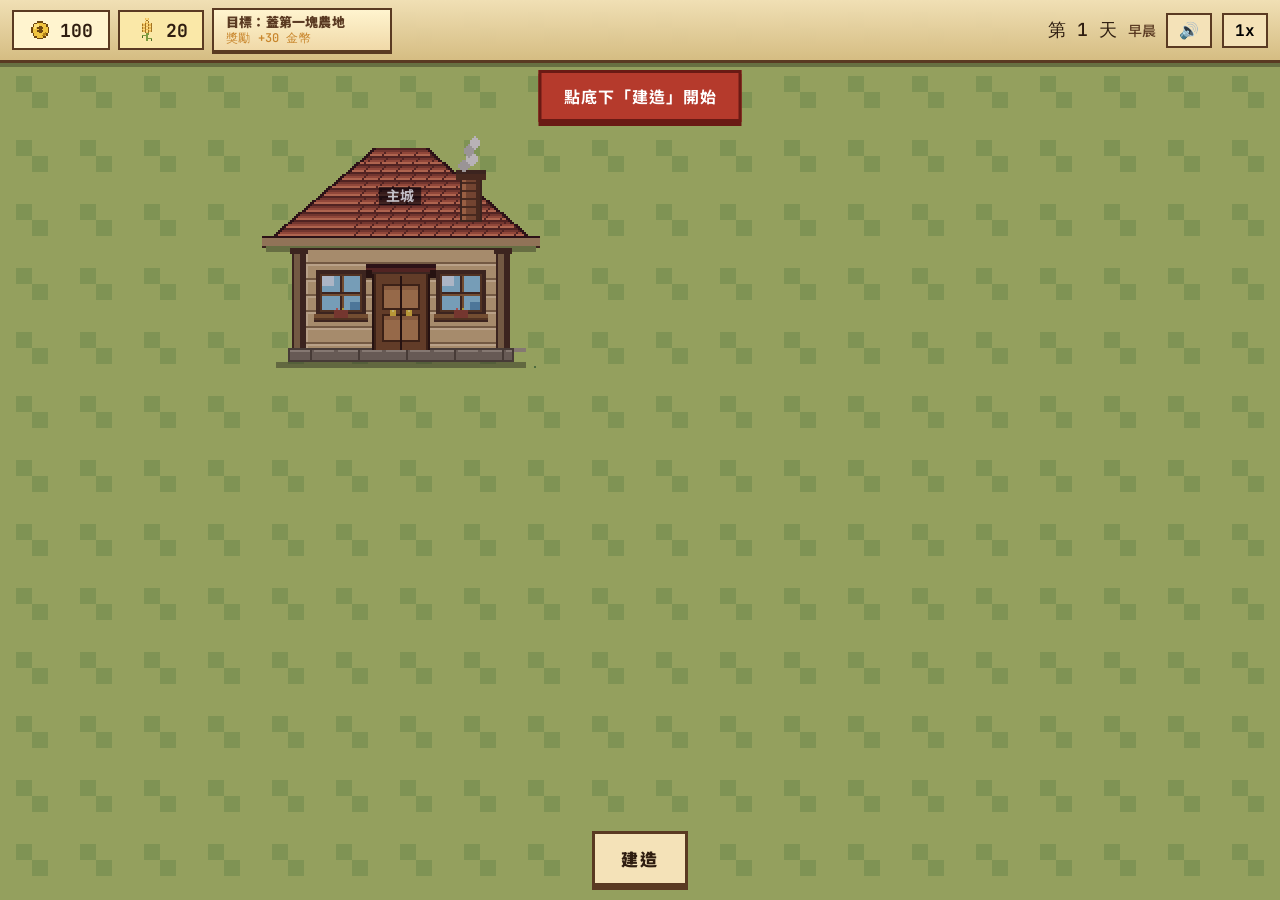
==== commit 5bfb374f: "v2.6: NPC 卡屋頂死循環修復 問題根因：home.y 是建築底邊，target 在建築邊緣 → 走 Y 進建築 → 推離 → 又走 Y → 又推 → 卡  解法： 1. unstuck — N" ====
--- a/IdleEmpire.html
+++ b/IdleEmpire.html
@@ -7,7 +7,7 @@
 <link rel="preconnect" href="https://fonts.googleapis.com">
 <link rel="preconnect" href="https://fonts.gstatic.com" crossorigin>
 <link href="https://fonts.googleapis.com/css2?family=Noto+Sans+TC:wght@400;500;700;900&family=JetBrains+Mono:wght@500;700&display=swap" rel="stylesheet">
-<link rel="stylesheet" href="./style.css?v=35">
+<link rel="stylesheet" href="./style.css?v=36">
 </head>
 <body>
   <!-- 載入畫面 -->
@@ -75,6 +75,6 @@
     <div id="toast" class="hidden"></div>
   </div>
 
-  <script src="./game.js?v=35"></script>
+  <script src="./game.js?v=36"></script>
 </body>
 </html>
